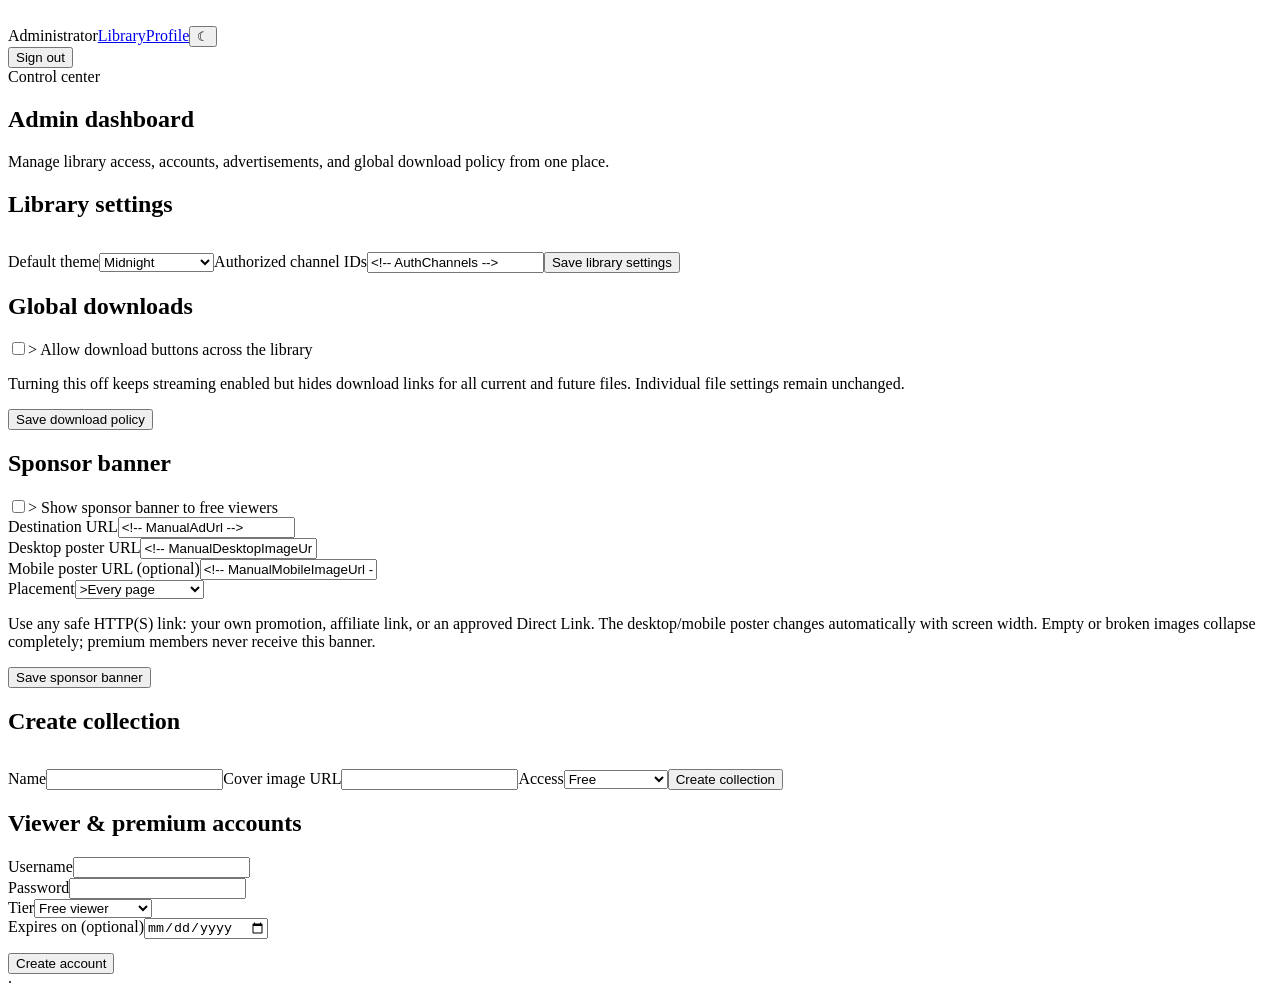
==== bot/server/template/admin.html @ 7155e11f "Add responsive sponsor banners and private channel URLs" ====
<!doctype html><html lang="en"><head><meta charset="utf-8"><meta name="viewport" content="width=device-width,initial-scale=1"><title>Admin · <!-- BrandName --></title><link rel="icon" href="/static/akmovieverse-logo.png"><link rel="stylesheet" href="/static/app.css"><script defer src="/static/app.js"></script></head><body>
<header class="topbar"><nav class="shell nav"><a class="brand" href="/"><img class="brand-logo" src="/static/akmovieverse-logo.png" alt=""><span><!-- BrandName --></span></a><div class="nav-actions"><span class="badge">Administrator</span><a class="btn btn-sm" href="/">Library</a><a class="btn btn-sm" href="/profile">Profile</a><button class="btn btn-sm icon-btn" type="button" data-theme-toggle>☾</button><form action="/logout" method="post"><button class="btn btn-secondary btn-sm">Sign out</button></form></div></nav></header>
<main class="shell admin-page"><section class="hero compact"><div><div class="eyebrow">Control center</div><h1>Admin dashboard</h1><p>Manage library access, accounts, advertisements, and global download policy from one place.</p></div></section><section class="admin-grid">
<section class="panel"><h2>Library settings</h2><form action="/config" method="post"><label>Default theme</label><select class="form-select" name="theme" id="siteTheme"><option value="midnight">Midnight</option><option value="cinema">Cinema</option><option value="ocean">Ocean</option><option value="royal">Royal Gold</option><option value="aurora">Aurora Glass</option><option value="amoled">AMOLED Black</option><option value="graphite">Graphite Luxe</option><option value="light">Ivory Daylight</option></select><label>Authorized channel IDs</label><input class="form-control" name="channel" value="<!-- AuthChannels -->" placeholder="-100123, -100456"><button class="btn btn-primary" style="margin-top:14px">Save library settings</button></form></section>
<section class="panel" id="downloads"><h2>Global downloads</h2><form action="/admin/download-policy" method="post"><label class="check-label"><input type="checkbox" name="downloads_enabled" value="yes" <!-- DownloadsEnabled -->> Allow download buttons across the library</label><p class="muted tiny">Turning this off keeps streaming enabled but hides download links for all current and future files. Individual file settings remain unchanged.</p><button class="btn btn-primary">Save download policy</button></form></section>
<section class="panel admin-span"><h2>Sponsor banner</h2><form action="/config" method="post" class="config-form"><input type="hidden" name="manual_form" value="1"><label class="check-label"><input type="checkbox" name="manual_ads_enabled" value="yes" <!-- ManualAdsChecked -->> Show sponsor banner to free viewers</label><div class="form-grid"><div><label>Destination URL</label><input class="form-control" type="url" name="manual_ad_url" value="<!-- ManualAdUrl -->" placeholder="https://your-direct-link.example"></div><div><label>Desktop poster URL</label><input class="form-control" type="url" name="manual_ad_desktop_image_url" value="<!-- ManualDesktopImageUrl -->" placeholder="https://example.com/banner-desktop.jpg"></div><div><label>Mobile poster URL (optional)</label><input class="form-control" type="url" name="manual_ad_mobile_image_url" value="<!-- ManualMobileImageUrl -->" placeholder="https://example.com/banner-mobile.jpg"></div><div><label>Placement</label><select class="form-select" name="manual_ad_placement"><option value="all" <!-- ManualAllSelected -->>Every page</option><option value="home" <!-- ManualHomeSelected -->>Home only</option><option value="channel" <!-- ManualChannelSelected -->>Channel pages</option><option value="collection" <!-- ManualCollectionSelected -->>Collection pages</option><option value="player" <!-- ManualPlayerSelected -->>Player pages</option></select></div></div><p class="muted tiny">Use any safe HTTP(S) link: your own promotion, affiliate link, or an approved Direct Link. The desktop/mobile poster changes automatically with screen width. Empty or broken images collapse completely; premium members never receive this banner.</p><button class="btn btn-primary">Save sponsor banner</button></form></section>
<section class="panel"><h2>Create collection</h2><form action="/create" method="post"><input type="hidden" name="parent_dir" value="root"><label>Name</label><input class="form-control" name="folderName" required><label>Cover image URL</label><input class="form-control" name="thumbnail"><label>Access</label><select class="form-select" name="access"><option value="free">Free</option><option value="premium">Premium only</option></select><button class="btn btn-primary" style="margin-top:14px">Create collection</button></form></section>
<section class="panel"><h2>Viewer & premium accounts</h2><form action="/admin/users" method="post"><div class="form-grid"><div><label>Username</label><input class="form-control" name="username" minlength="3" maxlength="40" required></div><div><label>Password</label><input class="form-control" type="password" name="password" minlength="10" required></div><div><label>Tier</label><select class="form-select" name="tier"><option value="free">Free viewer</option><option value="premium">Premium viewer</option></select></div><div><label>Expires on (optional)</label><input class="form-control" type="date" name="expires_at"></div></div><button class="btn btn-primary" style="margin-top:14px">Create account</button></form><div class="user-list"><!-- Accounts --></div></section>
</section></main><footer class="footer"><div class="shell"><!-- BrandName --> · <!-- SiteCredit --></div></footer></body></html>
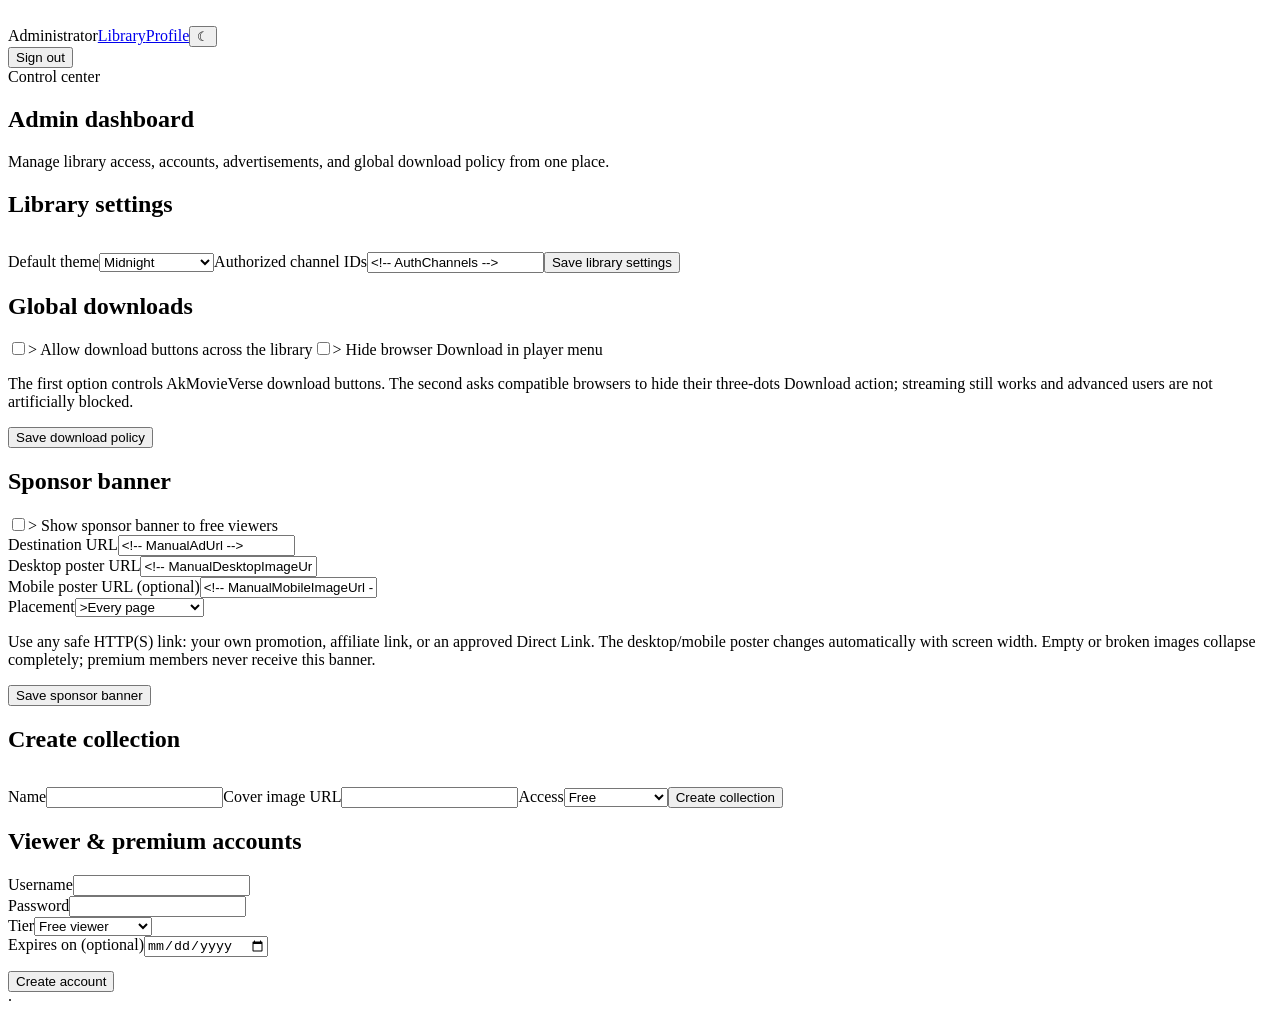
==== commit a437e2a4: "Add optional native player download control" ====
--- a/bot/server/template/admin.html
+++ b/bot/server/template/admin.html
@@ -2,7 +2,7 @@
 <header class="topbar"><nav class="shell nav"><a class="brand" href="/"><img class="brand-logo" src="/static/akmovieverse-logo.png" alt=""><span><!-- BrandName --></span></a><div class="nav-actions"><span class="badge">Administrator</span><a class="btn btn-sm" href="/">Library</a><a class="btn btn-sm" href="/profile">Profile</a><button class="btn btn-sm icon-btn" type="button" data-theme-toggle>☾</button><form action="/logout" method="post"><button class="btn btn-secondary btn-sm">Sign out</button></form></div></nav></header>
 <main class="shell admin-page"><section class="hero compact"><div><div class="eyebrow">Control center</div><h1>Admin dashboard</h1><p>Manage library access, accounts, advertisements, and global download policy from one place.</p></div></section><section class="admin-grid">
 <section class="panel"><h2>Library settings</h2><form action="/config" method="post"><label>Default theme</label><select class="form-select" name="theme" id="siteTheme"><option value="midnight">Midnight</option><option value="cinema">Cinema</option><option value="ocean">Ocean</option><option value="royal">Royal Gold</option><option value="aurora">Aurora Glass</option><option value="amoled">AMOLED Black</option><option value="graphite">Graphite Luxe</option><option value="light">Ivory Daylight</option></select><label>Authorized channel IDs</label><input class="form-control" name="channel" value="<!-- AuthChannels -->" placeholder="-100123, -100456"><button class="btn btn-primary" style="margin-top:14px">Save library settings</button></form></section>
-<section class="panel" id="downloads"><h2>Global downloads</h2><form action="/admin/download-policy" method="post"><label class="check-label"><input type="checkbox" name="downloads_enabled" value="yes" <!-- DownloadsEnabled -->> Allow download buttons across the library</label><p class="muted tiny">Turning this off keeps streaming enabled but hides download links for all current and future files. Individual file settings remain unchanged.</p><button class="btn btn-primary">Save download policy</button></form></section>
+<section class="panel" id="downloads"><h2>Global downloads</h2><form action="/admin/download-policy" method="post"><label class="check-label"><input type="checkbox" name="downloads_enabled" value="yes" <!-- DownloadsEnabled -->> Allow download buttons across the library</label><label class="check-label"><input type="checkbox" name="hide_native_download" value="yes" <!-- HideNativeDownloadChecked -->> Hide browser Download in player menu</label><p class="muted tiny">The first option controls AkMovieVerse download buttons. The second asks compatible browsers to hide their three-dots Download action; streaming still works and advanced users are not artificially blocked.</p><button class="btn btn-primary">Save download policy</button></form></section>
 <section class="panel admin-span"><h2>Sponsor banner</h2><form action="/config" method="post" class="config-form"><input type="hidden" name="manual_form" value="1"><label class="check-label"><input type="checkbox" name="manual_ads_enabled" value="yes" <!-- ManualAdsChecked -->> Show sponsor banner to free viewers</label><div class="form-grid"><div><label>Destination URL</label><input class="form-control" type="url" name="manual_ad_url" value="<!-- ManualAdUrl -->" placeholder="https://your-direct-link.example"></div><div><label>Desktop poster URL</label><input class="form-control" type="url" name="manual_ad_desktop_image_url" value="<!-- ManualDesktopImageUrl -->" placeholder="https://example.com/banner-desktop.jpg"></div><div><label>Mobile poster URL (optional)</label><input class="form-control" type="url" name="manual_ad_mobile_image_url" value="<!-- ManualMobileImageUrl -->" placeholder="https://example.com/banner-mobile.jpg"></div><div><label>Placement</label><select class="form-select" name="manual_ad_placement"><option value="all" <!-- ManualAllSelected -->>Every page</option><option value="home" <!-- ManualHomeSelected -->>Home only</option><option value="channel" <!-- ManualChannelSelected -->>Channel pages</option><option value="collection" <!-- ManualCollectionSelected -->>Collection pages</option><option value="player" <!-- ManualPlayerSelected -->>Player pages</option></select></div></div><p class="muted tiny">Use any safe HTTP(S) link: your own promotion, affiliate link, or an approved Direct Link. The desktop/mobile poster changes automatically with screen width. Empty or broken images collapse completely; premium members never receive this banner.</p><button class="btn btn-primary">Save sponsor banner</button></form></section>
 <section class="panel"><h2>Create collection</h2><form action="/create" method="post"><input type="hidden" name="parent_dir" value="root"><label>Name</label><input class="form-control" name="folderName" required><label>Cover image URL</label><input class="form-control" name="thumbnail"><label>Access</label><select class="form-select" name="access"><option value="free">Free</option><option value="premium">Premium only</option></select><button class="btn btn-primary" style="margin-top:14px">Create collection</button></form></section>
 <section class="panel"><h2>Viewer & premium accounts</h2><form action="/admin/users" method="post"><div class="form-grid"><div><label>Username</label><input class="form-control" name="username" minlength="3" maxlength="40" required></div><div><label>Password</label><input class="form-control" type="password" name="password" minlength="10" required></div><div><label>Tier</label><select class="form-select" name="tier"><option value="free">Free viewer</option><option value="premium">Premium viewer</option></select></div><div><label>Expires on (optional)</label><input class="form-control" type="date" name="expires_at"></div></div><button class="btn btn-primary" style="margin-top:14px">Create account</button></form><div class="user-list"><!-- Accounts --></div></section>
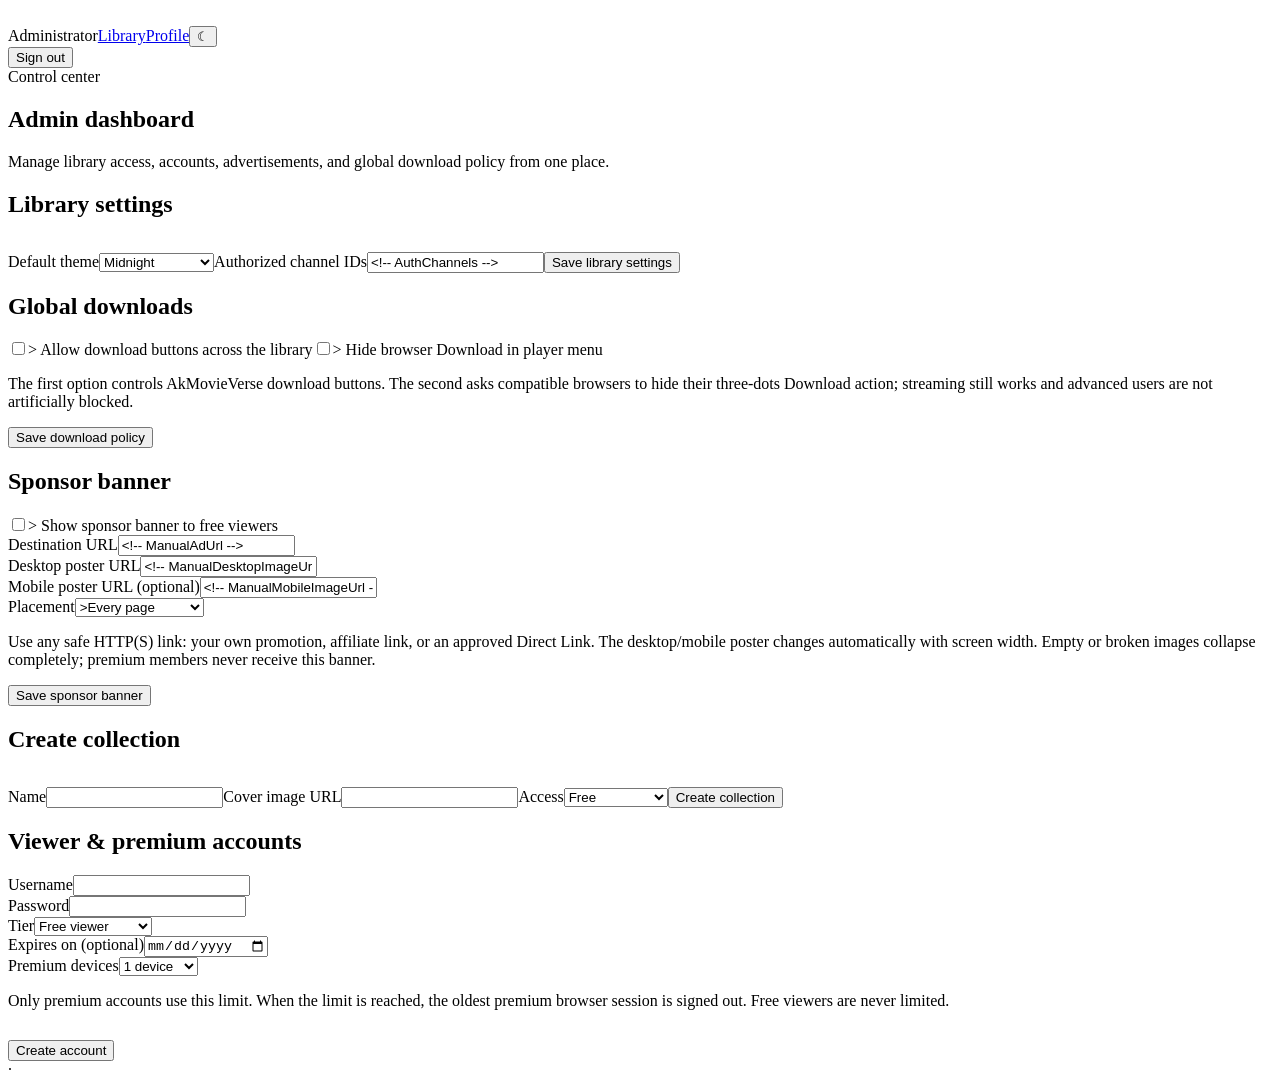
==== commit 9f787714: "Add premium session limits" ====
--- a/bot/server/template/admin.html
+++ b/bot/server/template/admin.html
@@ -5,5 +5,5 @@
 <section class="panel" id="downloads"><h2>Global downloads</h2><form action="/admin/download-policy" method="post"><label class="check-label"><input type="checkbox" name="downloads_enabled" value="yes" <!-- DownloadsEnabled -->> Allow download buttons across the library</label><label class="check-label"><input type="checkbox" name="hide_native_download" value="yes" <!-- HideNativeDownloadChecked -->> Hide browser Download in player menu</label><p class="muted tiny">The first option controls AkMovieVerse download buttons. The second asks compatible browsers to hide their three-dots Download action; streaming still works and advanced users are not artificially blocked.</p><button class="btn btn-primary">Save download policy</button></form></section>
 <section class="panel admin-span"><h2>Sponsor banner</h2><form action="/config" method="post" class="config-form"><input type="hidden" name="manual_form" value="1"><label class="check-label"><input type="checkbox" name="manual_ads_enabled" value="yes" <!-- ManualAdsChecked -->> Show sponsor banner to free viewers</label><div class="form-grid"><div><label>Destination URL</label><input class="form-control" type="url" name="manual_ad_url" value="<!-- ManualAdUrl -->" placeholder="https://your-direct-link.example"></div><div><label>Desktop poster URL</label><input class="form-control" type="url" name="manual_ad_desktop_image_url" value="<!-- ManualDesktopImageUrl -->" placeholder="https://example.com/banner-desktop.jpg"></div><div><label>Mobile poster URL (optional)</label><input class="form-control" type="url" name="manual_ad_mobile_image_url" value="<!-- ManualMobileImageUrl -->" placeholder="https://example.com/banner-mobile.jpg"></div><div><label>Placement</label><select class="form-select" name="manual_ad_placement"><option value="all" <!-- ManualAllSelected -->>Every page</option><option value="home" <!-- ManualHomeSelected -->>Home only</option><option value="channel" <!-- ManualChannelSelected -->>Channel pages</option><option value="collection" <!-- ManualCollectionSelected -->>Collection pages</option><option value="player" <!-- ManualPlayerSelected -->>Player pages</option></select></div></div><p class="muted tiny">Use any safe HTTP(S) link: your own promotion, affiliate link, or an approved Direct Link. The desktop/mobile poster changes automatically with screen width. Empty or broken images collapse completely; premium members never receive this banner.</p><button class="btn btn-primary">Save sponsor banner</button></form></section>
 <section class="panel"><h2>Create collection</h2><form action="/create" method="post"><input type="hidden" name="parent_dir" value="root"><label>Name</label><input class="form-control" name="folderName" required><label>Cover image URL</label><input class="form-control" name="thumbnail"><label>Access</label><select class="form-select" name="access"><option value="free">Free</option><option value="premium">Premium only</option></select><button class="btn btn-primary" style="margin-top:14px">Create collection</button></form></section>
-<section class="panel"><h2>Viewer & premium accounts</h2><form action="/admin/users" method="post"><div class="form-grid"><div><label>Username</label><input class="form-control" name="username" minlength="3" maxlength="40" required></div><div><label>Password</label><input class="form-control" type="password" name="password" minlength="10" required></div><div><label>Tier</label><select class="form-select" name="tier"><option value="free">Free viewer</option><option value="premium">Premium viewer</option></select></div><div><label>Expires on (optional)</label><input class="form-control" type="date" name="expires_at"></div></div><button class="btn btn-primary" style="margin-top:14px">Create account</button></form><div class="user-list"><!-- Accounts --></div></section>
+<section class="panel"><h2>Viewer & premium accounts</h2><form action="/admin/users" method="post"><div class="form-grid"><div><label>Username</label><input class="form-control" name="username" minlength="3" maxlength="40" required></div><div><label>Password</label><input class="form-control" type="password" name="password" minlength="10" required></div><div><label>Tier</label><select class="form-select" name="tier"><option value="free">Free viewer</option><option value="premium">Premium viewer</option></select></div><div><label>Expires on (optional)</label><input class="form-control" type="date" name="expires_at"></div><div><label>Premium devices</label><select class="form-select" name="session_limit"><option value="1">1 device</option><option value="2">2 devices</option><option value="3">3 devices</option><option value="4">4 devices</option><option value="5">5 devices</option></select></div></div><p class="muted tiny">Only premium accounts use this limit. When the limit is reached, the oldest premium browser session is signed out. Free viewers are never limited.</p><button class="btn btn-primary" style="margin-top:14px">Create account</button></form><div class="user-list"><!-- Accounts --></div></section>
 </section></main><footer class="footer"><div class="shell"><!-- BrandName --> · <!-- SiteCredit --></div></footer></body></html>
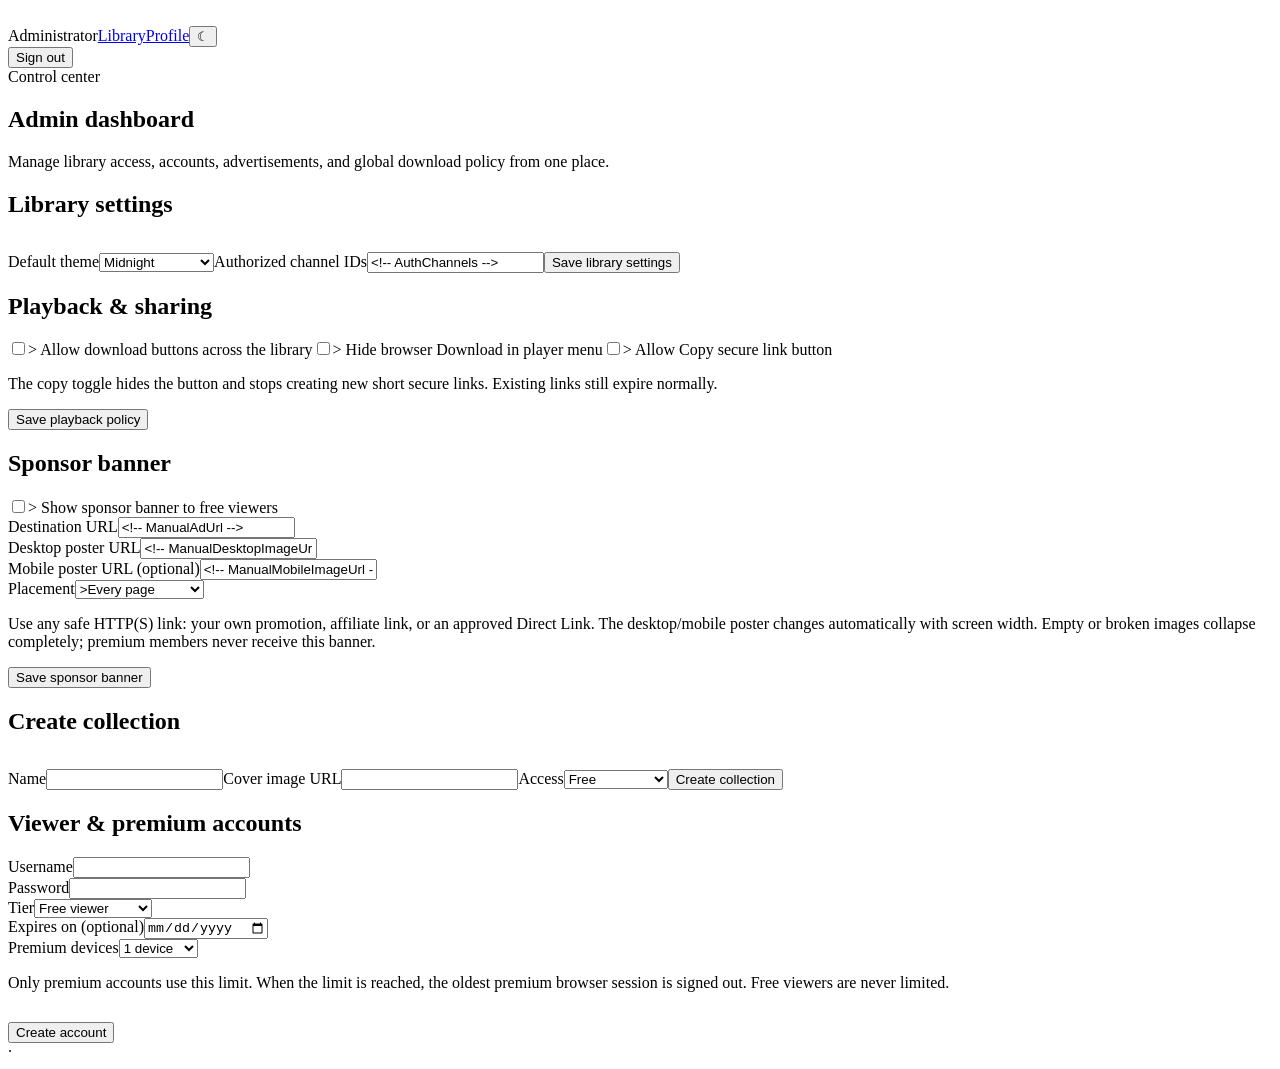
==== commit 4965c7f3: "Add channel access and premium discovery controls" ====
--- a/bot/server/template/admin.html
+++ b/bot/server/template/admin.html
@@ -2,7 +2,7 @@
 <header class="topbar"><nav class="shell nav"><a class="brand" href="/"><img class="brand-logo" src="/static/akmovieverse-logo.png" alt=""><span><!-- BrandName --></span></a><div class="nav-actions"><span class="badge">Administrator</span><a class="btn btn-sm" href="/">Library</a><a class="btn btn-sm" href="/profile">Profile</a><button class="btn btn-sm icon-btn" type="button" data-theme-toggle>☾</button><form action="/logout" method="post"><button class="btn btn-secondary btn-sm">Sign out</button></form></div></nav></header>
 <main class="shell admin-page"><section class="hero compact"><div><div class="eyebrow">Control center</div><h1>Admin dashboard</h1><p>Manage library access, accounts, advertisements, and global download policy from one place.</p></div></section><section class="admin-grid">
 <section class="panel"><h2>Library settings</h2><form action="/config" method="post"><label>Default theme</label><select class="form-select" name="theme" id="siteTheme"><option value="midnight">Midnight</option><option value="cinema">Cinema</option><option value="ocean">Ocean</option><option value="royal">Royal Gold</option><option value="aurora">Aurora Glass</option><option value="amoled">AMOLED Black</option><option value="graphite">Graphite Luxe</option><option value="light">Ivory Daylight</option></select><label>Authorized channel IDs</label><input class="form-control" name="channel" value="<!-- AuthChannels -->" placeholder="-100123, -100456"><button class="btn btn-primary" style="margin-top:14px">Save library settings</button></form></section>
-<section class="panel" id="downloads"><h2>Global downloads</h2><form action="/admin/download-policy" method="post"><label class="check-label"><input type="checkbox" name="downloads_enabled" value="yes" <!-- DownloadsEnabled -->> Allow download buttons across the library</label><label class="check-label"><input type="checkbox" name="hide_native_download" value="yes" <!-- HideNativeDownloadChecked -->> Hide browser Download in player menu</label><p class="muted tiny">The first option controls AkMovieVerse download buttons. The second asks compatible browsers to hide their three-dots Download action; streaming still works and advanced users are not artificially blocked.</p><button class="btn btn-primary">Save download policy</button></form></section>
+<section class="panel" id="downloads"><h2>Playback & sharing</h2><form action="/admin/download-policy" method="post"><label class="check-label"><input type="checkbox" name="downloads_enabled" value="yes" <!-- DownloadsEnabled -->> Allow download buttons across the library</label><label class="check-label"><input type="checkbox" name="hide_native_download" value="yes" <!-- HideNativeDownloadChecked -->> Hide browser Download in player menu</label><label class="check-label"><input type="checkbox" name="secure_link_copy_enabled" value="yes" <!-- SecureLinkCopyChecked -->> Allow Copy secure link button</label><p class="muted tiny">The copy toggle hides the button and stops creating new short secure links. Existing links still expire normally.</p><button class="btn btn-primary">Save playback policy</button></form></section>
 <section class="panel admin-span"><h2>Sponsor banner</h2><form action="/config" method="post" class="config-form"><input type="hidden" name="manual_form" value="1"><label class="check-label"><input type="checkbox" name="manual_ads_enabled" value="yes" <!-- ManualAdsChecked -->> Show sponsor banner to free viewers</label><div class="form-grid"><div><label>Destination URL</label><input class="form-control" type="url" name="manual_ad_url" value="<!-- ManualAdUrl -->" placeholder="https://your-direct-link.example"></div><div><label>Desktop poster URL</label><input class="form-control" type="url" name="manual_ad_desktop_image_url" value="<!-- ManualDesktopImageUrl -->" placeholder="https://example.com/banner-desktop.jpg"></div><div><label>Mobile poster URL (optional)</label><input class="form-control" type="url" name="manual_ad_mobile_image_url" value="<!-- ManualMobileImageUrl -->" placeholder="https://example.com/banner-mobile.jpg"></div><div><label>Placement</label><select class="form-select" name="manual_ad_placement"><option value="all" <!-- ManualAllSelected -->>Every page</option><option value="home" <!-- ManualHomeSelected -->>Home only</option><option value="channel" <!-- ManualChannelSelected -->>Channel pages</option><option value="collection" <!-- ManualCollectionSelected -->>Collection pages</option><option value="player" <!-- ManualPlayerSelected -->>Player pages</option></select></div></div><p class="muted tiny">Use any safe HTTP(S) link: your own promotion, affiliate link, or an approved Direct Link. The desktop/mobile poster changes automatically with screen width. Empty or broken images collapse completely; premium members never receive this banner.</p><button class="btn btn-primary">Save sponsor banner</button></form></section>
 <section class="panel"><h2>Create collection</h2><form action="/create" method="post"><input type="hidden" name="parent_dir" value="root"><label>Name</label><input class="form-control" name="folderName" required><label>Cover image URL</label><input class="form-control" name="thumbnail"><label>Access</label><select class="form-select" name="access"><option value="free">Free</option><option value="premium">Premium only</option></select><button class="btn btn-primary" style="margin-top:14px">Create collection</button></form></section>
 <section class="panel"><h2>Viewer & premium accounts</h2><form action="/admin/users" method="post"><div class="form-grid"><div><label>Username</label><input class="form-control" name="username" minlength="3" maxlength="40" required></div><div><label>Password</label><input class="form-control" type="password" name="password" minlength="10" required></div><div><label>Tier</label><select class="form-select" name="tier"><option value="free">Free viewer</option><option value="premium">Premium viewer</option></select></div><div><label>Expires on (optional)</label><input class="form-control" type="date" name="expires_at"></div><div><label>Premium devices</label><select class="form-select" name="session_limit"><option value="1">1 device</option><option value="2">2 devices</option><option value="3">3 devices</option><option value="4">4 devices</option><option value="5">5 devices</option></select></div></div><p class="muted tiny">Only premium accounts use this limit. When the limit is reached, the oldest premium browser session is signed out. Free viewers are never limited.</p><button class="btn btn-primary" style="margin-top:14px">Create account</button></form><div class="user-list"><!-- Accounts --></div></section>
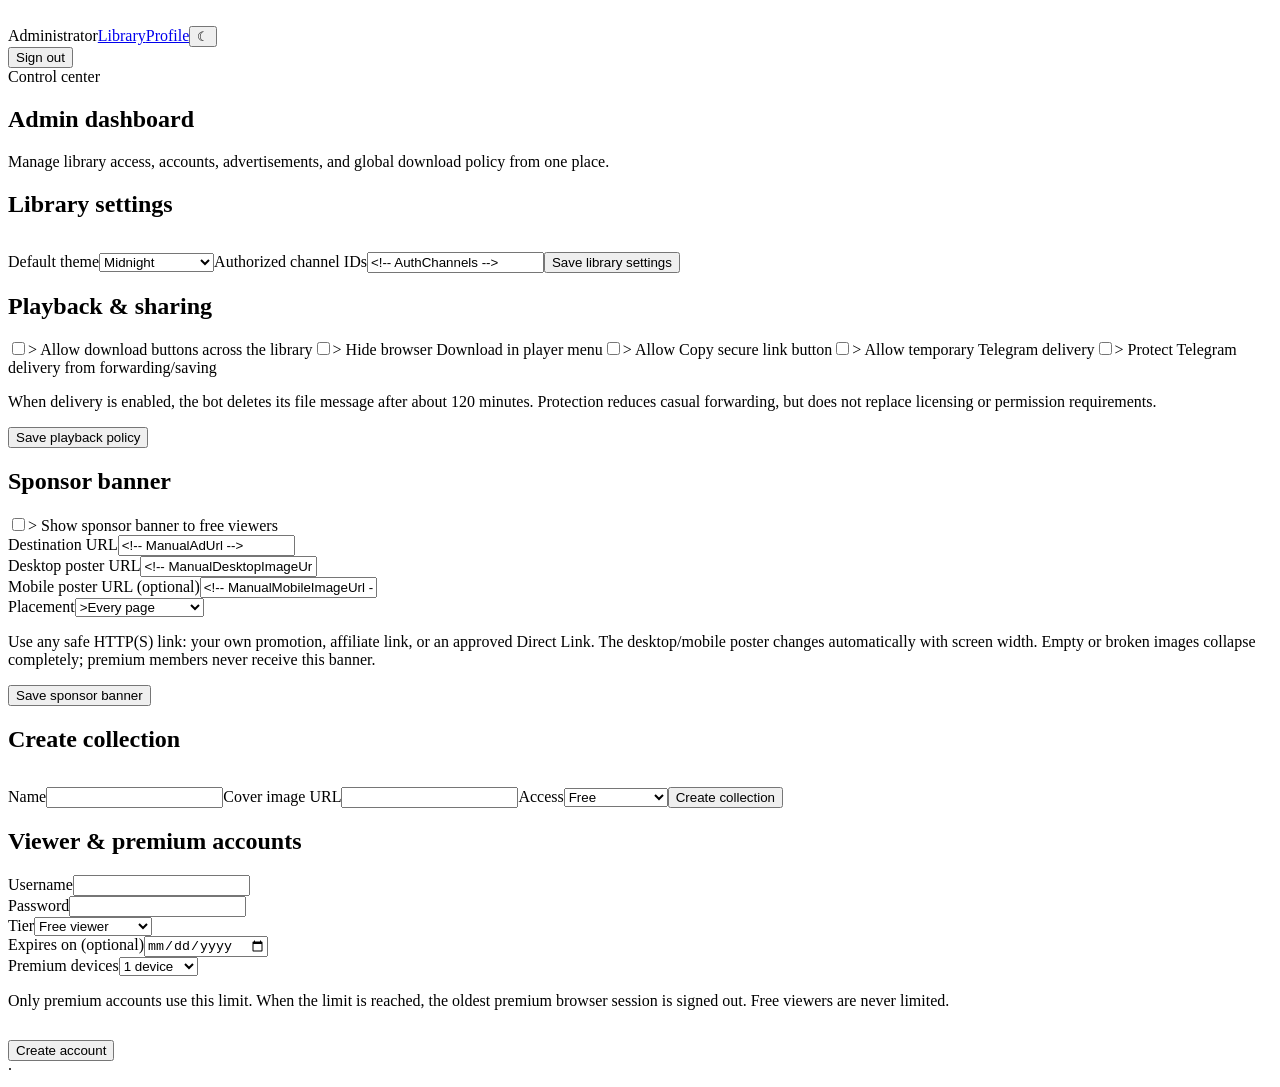
==== commit e0431658: "Add protected temporary Telegram delivery controls" ====
--- a/bot/server/template/admin.html
+++ b/bot/server/template/admin.html
@@ -1,8 +1,8 @@
 <!doctype html><html lang="en"><head><meta charset="utf-8"><meta name="viewport" content="width=device-width,initial-scale=1"><title>Admin · <!-- BrandName --></title><link rel="icon" href="/static/akmovieverse-logo.png"><link rel="stylesheet" href="/static/app.css"><script defer src="/static/app.js"></script></head><body>
 <header class="topbar"><nav class="shell nav"><a class="brand" href="/"><img class="brand-logo" src="/static/akmovieverse-logo.png" alt=""><span><!-- BrandName --></span></a><div class="nav-actions"><span class="badge">Administrator</span><a class="btn btn-sm" href="/">Library</a><a class="btn btn-sm" href="/profile">Profile</a><button class="btn btn-sm icon-btn" type="button" data-theme-toggle>☾</button><form action="/logout" method="post"><button class="btn btn-secondary btn-sm">Sign out</button></form></div></nav></header>
-<main class="shell admin-page"><section class="hero compact"><div><div class="eyebrow">Control center</div><h1>Admin dashboard</h1><p>Manage library access, accounts, advertisements, and global download policy from one place.</p></div></section><section class="admin-grid">
+<main class="shell admin-page"><section class="hero compact"><div><div class="eyebrow">Control center</div><h1>Admin dashboard</h1><p>Manage library access, accounts, advertisements, and global download policy from one place.</p></div></section><!-- Analytics --><section class="admin-grid">
 <section class="panel"><h2>Library settings</h2><form action="/config" method="post"><label>Default theme</label><select class="form-select" name="theme" id="siteTheme"><option value="midnight">Midnight</option><option value="cinema">Cinema</option><option value="ocean">Ocean</option><option value="royal">Royal Gold</option><option value="aurora">Aurora Glass</option><option value="amoled">AMOLED Black</option><option value="graphite">Graphite Luxe</option><option value="light">Ivory Daylight</option></select><label>Authorized channel IDs</label><input class="form-control" name="channel" value="<!-- AuthChannels -->" placeholder="-100123, -100456"><button class="btn btn-primary" style="margin-top:14px">Save library settings</button></form></section>
-<section class="panel" id="downloads"><h2>Playback & sharing</h2><form action="/admin/download-policy" method="post"><label class="check-label"><input type="checkbox" name="downloads_enabled" value="yes" <!-- DownloadsEnabled -->> Allow download buttons across the library</label><label class="check-label"><input type="checkbox" name="hide_native_download" value="yes" <!-- HideNativeDownloadChecked -->> Hide browser Download in player menu</label><label class="check-label"><input type="checkbox" name="secure_link_copy_enabled" value="yes" <!-- SecureLinkCopyChecked -->> Allow Copy secure link button</label><p class="muted tiny">The copy toggle hides the button and stops creating new short secure links. Existing links still expire normally.</p><button class="btn btn-primary">Save playback policy</button></form></section>
+<section class="panel" id="downloads"><h2>Playback & sharing</h2><form action="/admin/download-policy" method="post"><label class="check-label"><input type="checkbox" name="downloads_enabled" value="yes" <!-- DownloadsEnabled -->> Allow download buttons across the library</label><label class="check-label"><input type="checkbox" name="hide_native_download" value="yes" <!-- HideNativeDownloadChecked -->> Hide browser Download in player menu</label><label class="check-label"><input type="checkbox" name="secure_link_copy_enabled" value="yes" <!-- SecureLinkCopyChecked -->> Allow Copy secure link button</label><label class="check-label"><input type="checkbox" name="telegram_delivery_enabled" value="yes" <!-- TelegramDeliveryChecked -->> Allow temporary Telegram delivery</label><label class="check-label"><input type="checkbox" name="telegram_delivery_protected" value="yes" <!-- TelegramProtectionChecked -->> Protect Telegram delivery from forwarding/saving</label><p class="muted tiny">When delivery is enabled, the bot deletes its file message after about 120 minutes. Protection reduces casual forwarding, but does not replace licensing or permission requirements.</p><button class="btn btn-primary">Save playback policy</button></form></section>
 <section class="panel admin-span"><h2>Sponsor banner</h2><form action="/config" method="post" class="config-form"><input type="hidden" name="manual_form" value="1"><label class="check-label"><input type="checkbox" name="manual_ads_enabled" value="yes" <!-- ManualAdsChecked -->> Show sponsor banner to free viewers</label><div class="form-grid"><div><label>Destination URL</label><input class="form-control" type="url" name="manual_ad_url" value="<!-- ManualAdUrl -->" placeholder="https://your-direct-link.example"></div><div><label>Desktop poster URL</label><input class="form-control" type="url" name="manual_ad_desktop_image_url" value="<!-- ManualDesktopImageUrl -->" placeholder="https://example.com/banner-desktop.jpg"></div><div><label>Mobile poster URL (optional)</label><input class="form-control" type="url" name="manual_ad_mobile_image_url" value="<!-- ManualMobileImageUrl -->" placeholder="https://example.com/banner-mobile.jpg"></div><div><label>Placement</label><select class="form-select" name="manual_ad_placement"><option value="all" <!-- ManualAllSelected -->>Every page</option><option value="home" <!-- ManualHomeSelected -->>Home only</option><option value="channel" <!-- ManualChannelSelected -->>Channel pages</option><option value="collection" <!-- ManualCollectionSelected -->>Collection pages</option><option value="player" <!-- ManualPlayerSelected -->>Player pages</option></select></div></div><p class="muted tiny">Use any safe HTTP(S) link: your own promotion, affiliate link, or an approved Direct Link. The desktop/mobile poster changes automatically with screen width. Empty or broken images collapse completely; premium members never receive this banner.</p><button class="btn btn-primary">Save sponsor banner</button></form></section>
 <section class="panel"><h2>Create collection</h2><form action="/create" method="post"><input type="hidden" name="parent_dir" value="root"><label>Name</label><input class="form-control" name="folderName" required><label>Cover image URL</label><input class="form-control" name="thumbnail"><label>Access</label><select class="form-select" name="access"><option value="free">Free</option><option value="premium">Premium only</option></select><button class="btn btn-primary" style="margin-top:14px">Create collection</button></form></section>
 <section class="panel"><h2>Viewer & premium accounts</h2><form action="/admin/users" method="post"><div class="form-grid"><div><label>Username</label><input class="form-control" name="username" minlength="3" maxlength="40" required></div><div><label>Password</label><input class="form-control" type="password" name="password" minlength="10" required></div><div><label>Tier</label><select class="form-select" name="tier"><option value="free">Free viewer</option><option value="premium">Premium viewer</option></select></div><div><label>Expires on (optional)</label><input class="form-control" type="date" name="expires_at"></div><div><label>Premium devices</label><select class="form-select" name="session_limit"><option value="1">1 device</option><option value="2">2 devices</option><option value="3">3 devices</option><option value="4">4 devices</option><option value="5">5 devices</option></select></div></div><p class="muted tiny">Only premium accounts use this limit. When the limit is reached, the oldest premium browser session is signed out. Free viewers are never limited.</p><button class="btn btn-primary" style="margin-top:14px">Create account</button></form><div class="user-list"><!-- Accounts --></div></section>
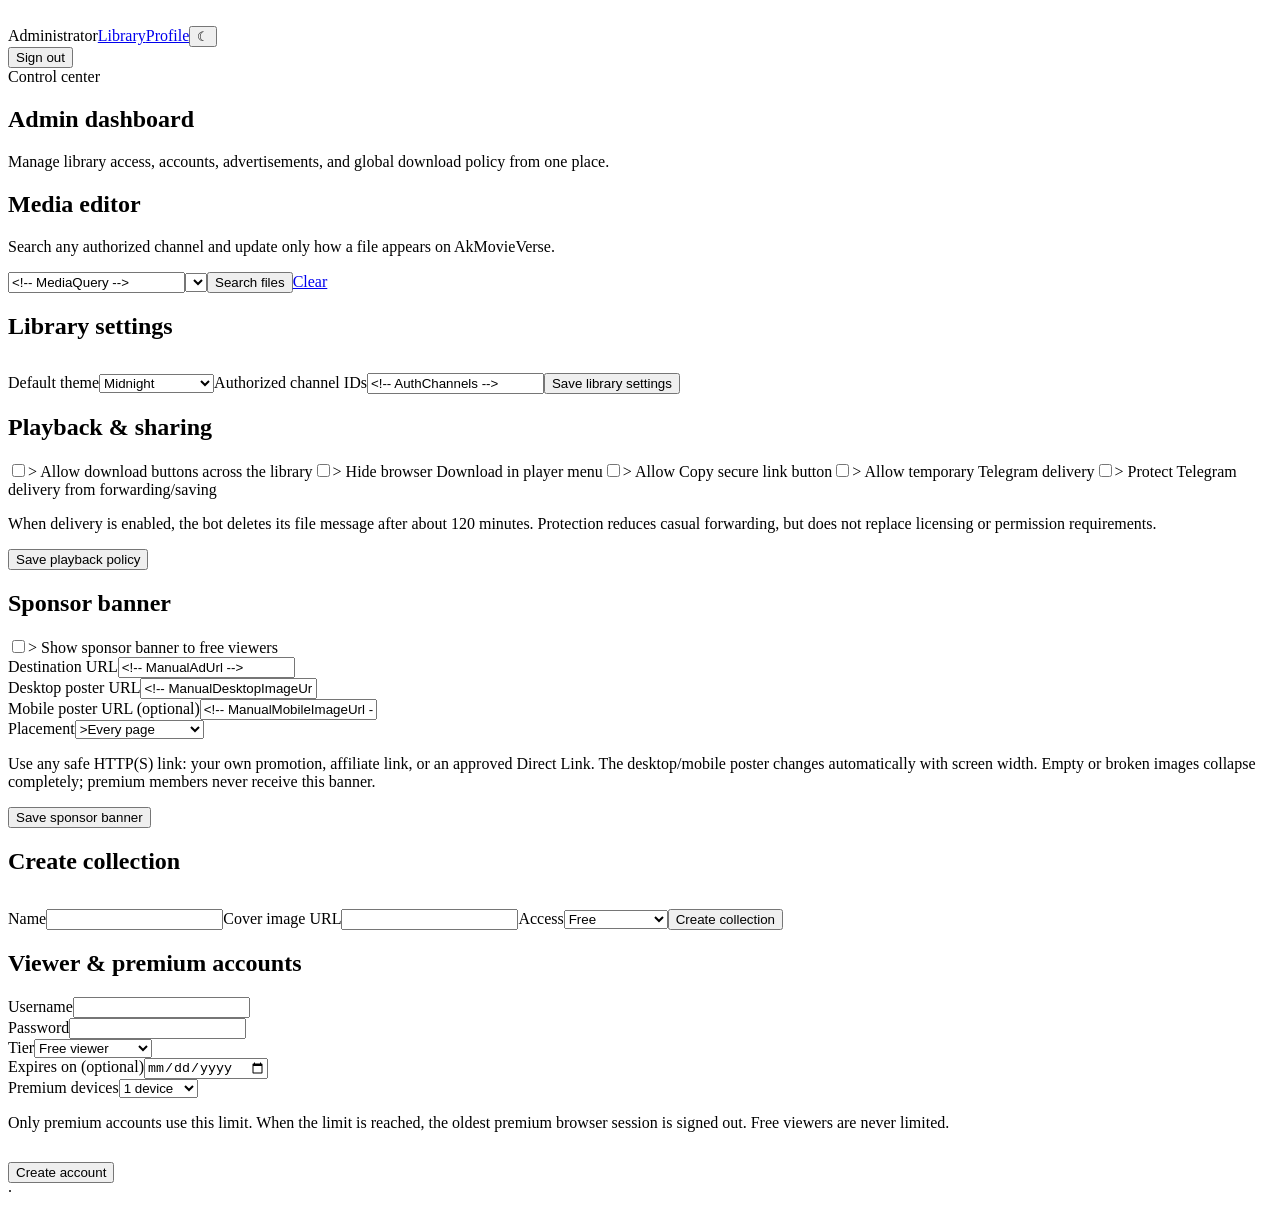
==== commit 37b13121: "Add cross-channel admin media editor" ====
--- a/bot/server/template/admin.html
+++ b/bot/server/template/admin.html
@@ -1,6 +1,6 @@
 <!doctype html><html lang="en"><head><meta charset="utf-8"><meta name="viewport" content="width=device-width,initial-scale=1"><title>Admin · <!-- BrandName --></title><link rel="icon" href="/static/akmovieverse-logo.png"><link rel="stylesheet" href="/static/app.css"><script defer src="/static/app.js"></script></head><body>
 <header class="topbar"><nav class="shell nav"><a class="brand" href="/"><img class="brand-logo" src="/static/akmovieverse-logo.png" alt=""><span><!-- BrandName --></span></a><div class="nav-actions"><span class="badge">Administrator</span><a class="btn btn-sm" href="/">Library</a><a class="btn btn-sm" href="/profile">Profile</a><button class="btn btn-sm icon-btn" type="button" data-theme-toggle>☾</button><form action="/logout" method="post"><button class="btn btn-secondary btn-sm">Sign out</button></form></div></nav></header>
-<main class="shell admin-page"><section class="hero compact"><div><div class="eyebrow">Control center</div><h1>Admin dashboard</h1><p>Manage library access, accounts, advertisements, and global download policy from one place.</p></div></section><!-- Analytics --><section class="admin-grid">
+<main class="shell admin-page"><section class="hero compact"><div><div class="eyebrow">Control center</div><h1>Admin dashboard</h1><p>Manage library access, accounts, advertisements, and global download policy from one place.</p></div></section><!-- Analytics --><section class="panel admin-span media-editor" id="media-editor"><div class="section-head"><div><h2>Media editor</h2><p class="muted">Search any authorized channel and update only how a file appears on AkMovieVerse.</p></div></div><form action="/admin" method="get" class="media-search"><input class="form-control" type="search" name="media_q" value="<!-- MediaQuery -->" placeholder="Search title, quality, language, or filename"><select class="form-select" name="media_channel"><!-- MediaChannels --></select><button class="btn btn-primary">Search files</button><a class="btn btn-sm" href="/admin#media-editor">Clear</a></form><!-- MediaEditor --></section><section class="admin-grid">
 <section class="panel"><h2>Library settings</h2><form action="/config" method="post"><label>Default theme</label><select class="form-select" name="theme" id="siteTheme"><option value="midnight">Midnight</option><option value="cinema">Cinema</option><option value="ocean">Ocean</option><option value="royal">Royal Gold</option><option value="aurora">Aurora Glass</option><option value="amoled">AMOLED Black</option><option value="graphite">Graphite Luxe</option><option value="light">Ivory Daylight</option></select><label>Authorized channel IDs</label><input class="form-control" name="channel" value="<!-- AuthChannels -->" placeholder="-100123, -100456"><button class="btn btn-primary" style="margin-top:14px">Save library settings</button></form></section>
 <section class="panel" id="downloads"><h2>Playback & sharing</h2><form action="/admin/download-policy" method="post"><label class="check-label"><input type="checkbox" name="downloads_enabled" value="yes" <!-- DownloadsEnabled -->> Allow download buttons across the library</label><label class="check-label"><input type="checkbox" name="hide_native_download" value="yes" <!-- HideNativeDownloadChecked -->> Hide browser Download in player menu</label><label class="check-label"><input type="checkbox" name="secure_link_copy_enabled" value="yes" <!-- SecureLinkCopyChecked -->> Allow Copy secure link button</label><label class="check-label"><input type="checkbox" name="telegram_delivery_enabled" value="yes" <!-- TelegramDeliveryChecked -->> Allow temporary Telegram delivery</label><label class="check-label"><input type="checkbox" name="telegram_delivery_protected" value="yes" <!-- TelegramProtectionChecked -->> Protect Telegram delivery from forwarding/saving</label><p class="muted tiny">When delivery is enabled, the bot deletes its file message after about 120 minutes. Protection reduces casual forwarding, but does not replace licensing or permission requirements.</p><button class="btn btn-primary">Save playback policy</button></form></section>
 <section class="panel admin-span"><h2>Sponsor banner</h2><form action="/config" method="post" class="config-form"><input type="hidden" name="manual_form" value="1"><label class="check-label"><input type="checkbox" name="manual_ads_enabled" value="yes" <!-- ManualAdsChecked -->> Show sponsor banner to free viewers</label><div class="form-grid"><div><label>Destination URL</label><input class="form-control" type="url" name="manual_ad_url" value="<!-- ManualAdUrl -->" placeholder="https://your-direct-link.example"></div><div><label>Desktop poster URL</label><input class="form-control" type="url" name="manual_ad_desktop_image_url" value="<!-- ManualDesktopImageUrl -->" placeholder="https://example.com/banner-desktop.jpg"></div><div><label>Mobile poster URL (optional)</label><input class="form-control" type="url" name="manual_ad_mobile_image_url" value="<!-- ManualMobileImageUrl -->" placeholder="https://example.com/banner-mobile.jpg"></div><div><label>Placement</label><select class="form-select" name="manual_ad_placement"><option value="all" <!-- ManualAllSelected -->>Every page</option><option value="home" <!-- ManualHomeSelected -->>Home only</option><option value="channel" <!-- ManualChannelSelected -->>Channel pages</option><option value="collection" <!-- ManualCollectionSelected -->>Collection pages</option><option value="player" <!-- ManualPlayerSelected -->>Player pages</option></select></div></div><p class="muted tiny">Use any safe HTTP(S) link: your own promotion, affiliate link, or an approved Direct Link. The desktop/mobile poster changes automatically with screen width. Empty or broken images collapse completely; premium members never receive this banner.</p><button class="btn btn-primary">Save sponsor banner</button></form></section>
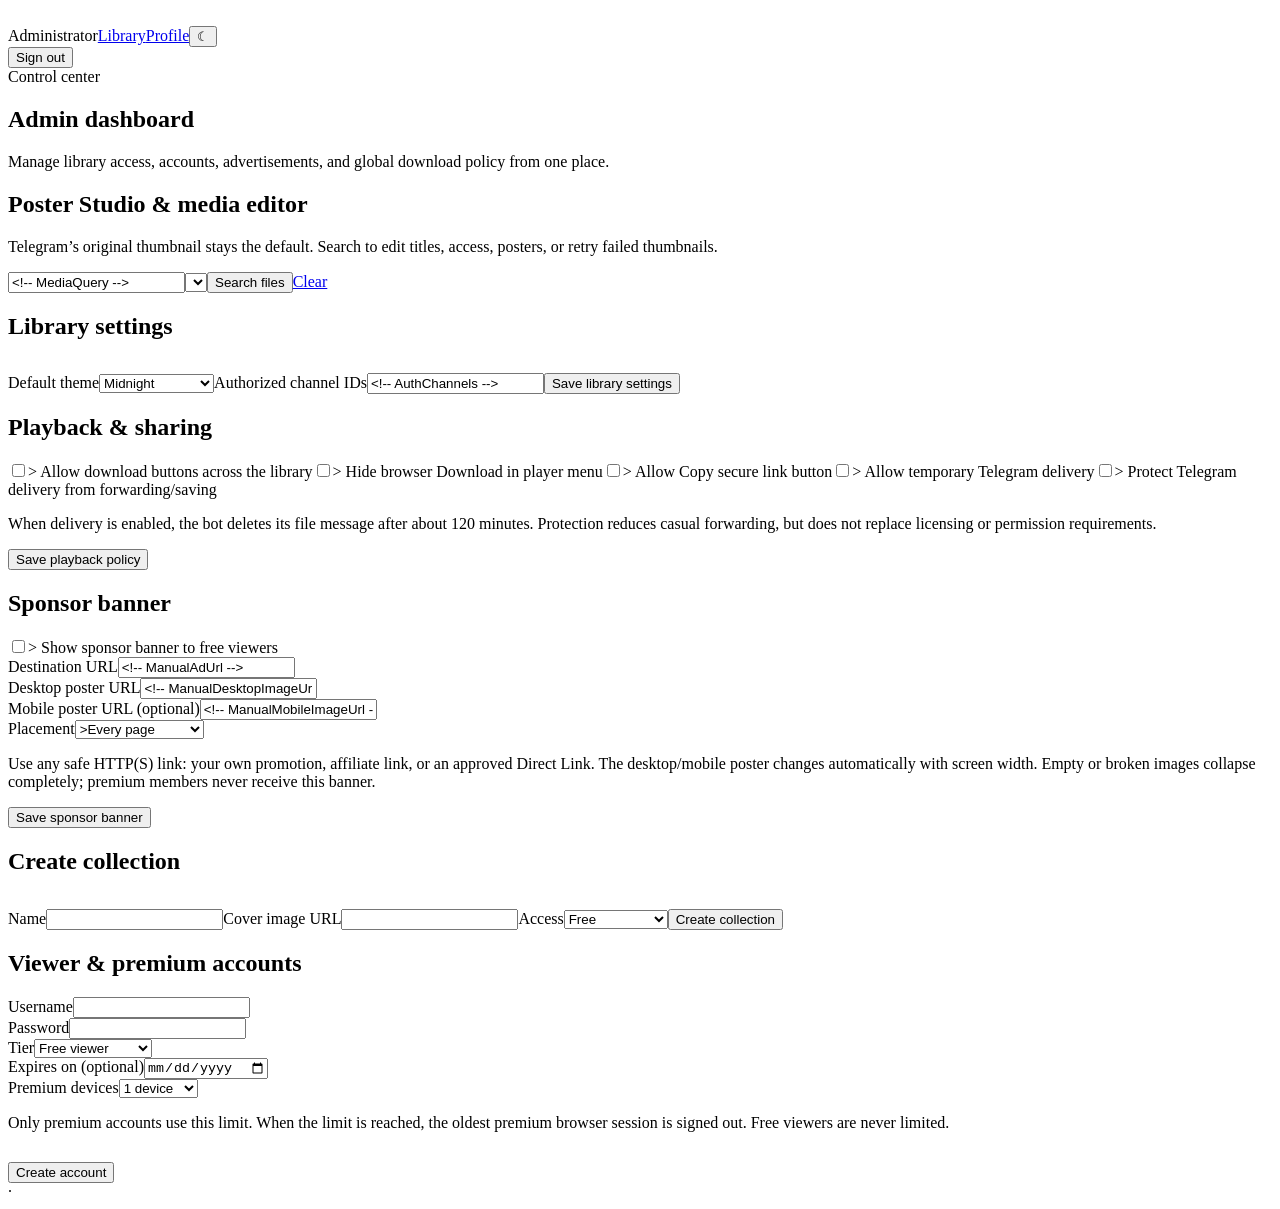
==== commit 9c5d6df0: "Add Poster Studio and resilient Telegram thumbnails" ====
--- a/bot/server/template/admin.html
+++ b/bot/server/template/admin.html
@@ -1,6 +1,6 @@
 <!doctype html><html lang="en"><head><meta charset="utf-8"><meta name="viewport" content="width=device-width,initial-scale=1"><title>Admin · <!-- BrandName --></title><link rel="icon" href="/static/akmovieverse-logo.png"><link rel="stylesheet" href="/static/app.css"><script defer src="/static/app.js"></script></head><body>
 <header class="topbar"><nav class="shell nav"><a class="brand" href="/"><img class="brand-logo" src="/static/akmovieverse-logo.png" alt=""><span><!-- BrandName --></span></a><div class="nav-actions"><span class="badge">Administrator</span><a class="btn btn-sm" href="/">Library</a><a class="btn btn-sm" href="/profile">Profile</a><button class="btn btn-sm icon-btn" type="button" data-theme-toggle>☾</button><form action="/logout" method="post"><button class="btn btn-secondary btn-sm">Sign out</button></form></div></nav></header>
-<main class="shell admin-page"><section class="hero compact"><div><div class="eyebrow">Control center</div><h1>Admin dashboard</h1><p>Manage library access, accounts, advertisements, and global download policy from one place.</p></div></section><!-- Analytics --><section class="panel admin-span media-editor" id="media-editor"><div class="section-head"><div><h2>Media editor</h2><p class="muted">Search any authorized channel and update only how a file appears on AkMovieVerse.</p></div></div><form action="/admin" method="get" class="media-search"><input class="form-control" type="search" name="media_q" value="<!-- MediaQuery -->" placeholder="Search title, quality, language, or filename"><select class="form-select" name="media_channel"><!-- MediaChannels --></select><button class="btn btn-primary">Search files</button><a class="btn btn-sm" href="/admin#media-editor">Clear</a></form><!-- MediaEditor --></section><section class="admin-grid">
+<main class="shell admin-page"><section class="hero compact"><div><div class="eyebrow">Control center</div><h1>Admin dashboard</h1><p>Manage library access, accounts, advertisements, and global download policy from one place.</p></div></section><!-- Analytics --><section class="panel admin-span media-editor" id="media-editor"><div class="section-head"><div><h2>Poster Studio & media editor</h2><p class="muted">Telegram’s original thumbnail stays the default. Search to edit titles, access, posters, or retry failed thumbnails.</p></div></div><form action="/admin" method="get" class="media-search"><input class="form-control" type="search" name="media_q" value="<!-- MediaQuery -->" placeholder="Search title, quality, language, or filename"><select class="form-select" name="media_channel"><!-- MediaChannels --></select><button class="btn btn-primary">Search files</button><a class="btn btn-sm" href="/admin#media-editor">Clear</a></form><!-- MediaEditor --></section><section class="admin-grid">
 <section class="panel"><h2>Library settings</h2><form action="/config" method="post"><label>Default theme</label><select class="form-select" name="theme" id="siteTheme"><option value="midnight">Midnight</option><option value="cinema">Cinema</option><option value="ocean">Ocean</option><option value="royal">Royal Gold</option><option value="aurora">Aurora Glass</option><option value="amoled">AMOLED Black</option><option value="graphite">Graphite Luxe</option><option value="light">Ivory Daylight</option></select><label>Authorized channel IDs</label><input class="form-control" name="channel" value="<!-- AuthChannels -->" placeholder="-100123, -100456"><button class="btn btn-primary" style="margin-top:14px">Save library settings</button></form></section>
 <section class="panel" id="downloads"><h2>Playback & sharing</h2><form action="/admin/download-policy" method="post"><label class="check-label"><input type="checkbox" name="downloads_enabled" value="yes" <!-- DownloadsEnabled -->> Allow download buttons across the library</label><label class="check-label"><input type="checkbox" name="hide_native_download" value="yes" <!-- HideNativeDownloadChecked -->> Hide browser Download in player menu</label><label class="check-label"><input type="checkbox" name="secure_link_copy_enabled" value="yes" <!-- SecureLinkCopyChecked -->> Allow Copy secure link button</label><label class="check-label"><input type="checkbox" name="telegram_delivery_enabled" value="yes" <!-- TelegramDeliveryChecked -->> Allow temporary Telegram delivery</label><label class="check-label"><input type="checkbox" name="telegram_delivery_protected" value="yes" <!-- TelegramProtectionChecked -->> Protect Telegram delivery from forwarding/saving</label><p class="muted tiny">When delivery is enabled, the bot deletes its file message after about 120 minutes. Protection reduces casual forwarding, but does not replace licensing or permission requirements.</p><button class="btn btn-primary">Save playback policy</button></form></section>
 <section class="panel admin-span"><h2>Sponsor banner</h2><form action="/config" method="post" class="config-form"><input type="hidden" name="manual_form" value="1"><label class="check-label"><input type="checkbox" name="manual_ads_enabled" value="yes" <!-- ManualAdsChecked -->> Show sponsor banner to free viewers</label><div class="form-grid"><div><label>Destination URL</label><input class="form-control" type="url" name="manual_ad_url" value="<!-- ManualAdUrl -->" placeholder="https://your-direct-link.example"></div><div><label>Desktop poster URL</label><input class="form-control" type="url" name="manual_ad_desktop_image_url" value="<!-- ManualDesktopImageUrl -->" placeholder="https://example.com/banner-desktop.jpg"></div><div><label>Mobile poster URL (optional)</label><input class="form-control" type="url" name="manual_ad_mobile_image_url" value="<!-- ManualMobileImageUrl -->" placeholder="https://example.com/banner-mobile.jpg"></div><div><label>Placement</label><select class="form-select" name="manual_ad_placement"><option value="all" <!-- ManualAllSelected -->>Every page</option><option value="home" <!-- ManualHomeSelected -->>Home only</option><option value="channel" <!-- ManualChannelSelected -->>Channel pages</option><option value="collection" <!-- ManualCollectionSelected -->>Collection pages</option><option value="player" <!-- ManualPlayerSelected -->>Player pages</option></select></div></div><p class="muted tiny">Use any safe HTTP(S) link: your own promotion, affiliate link, or an approved Direct Link. The desktop/mobile poster changes automatically with screen width. Empty or broken images collapse completely; premium members never receive this banner.</p><button class="btn btn-primary">Save sponsor banner</button></form></section>
